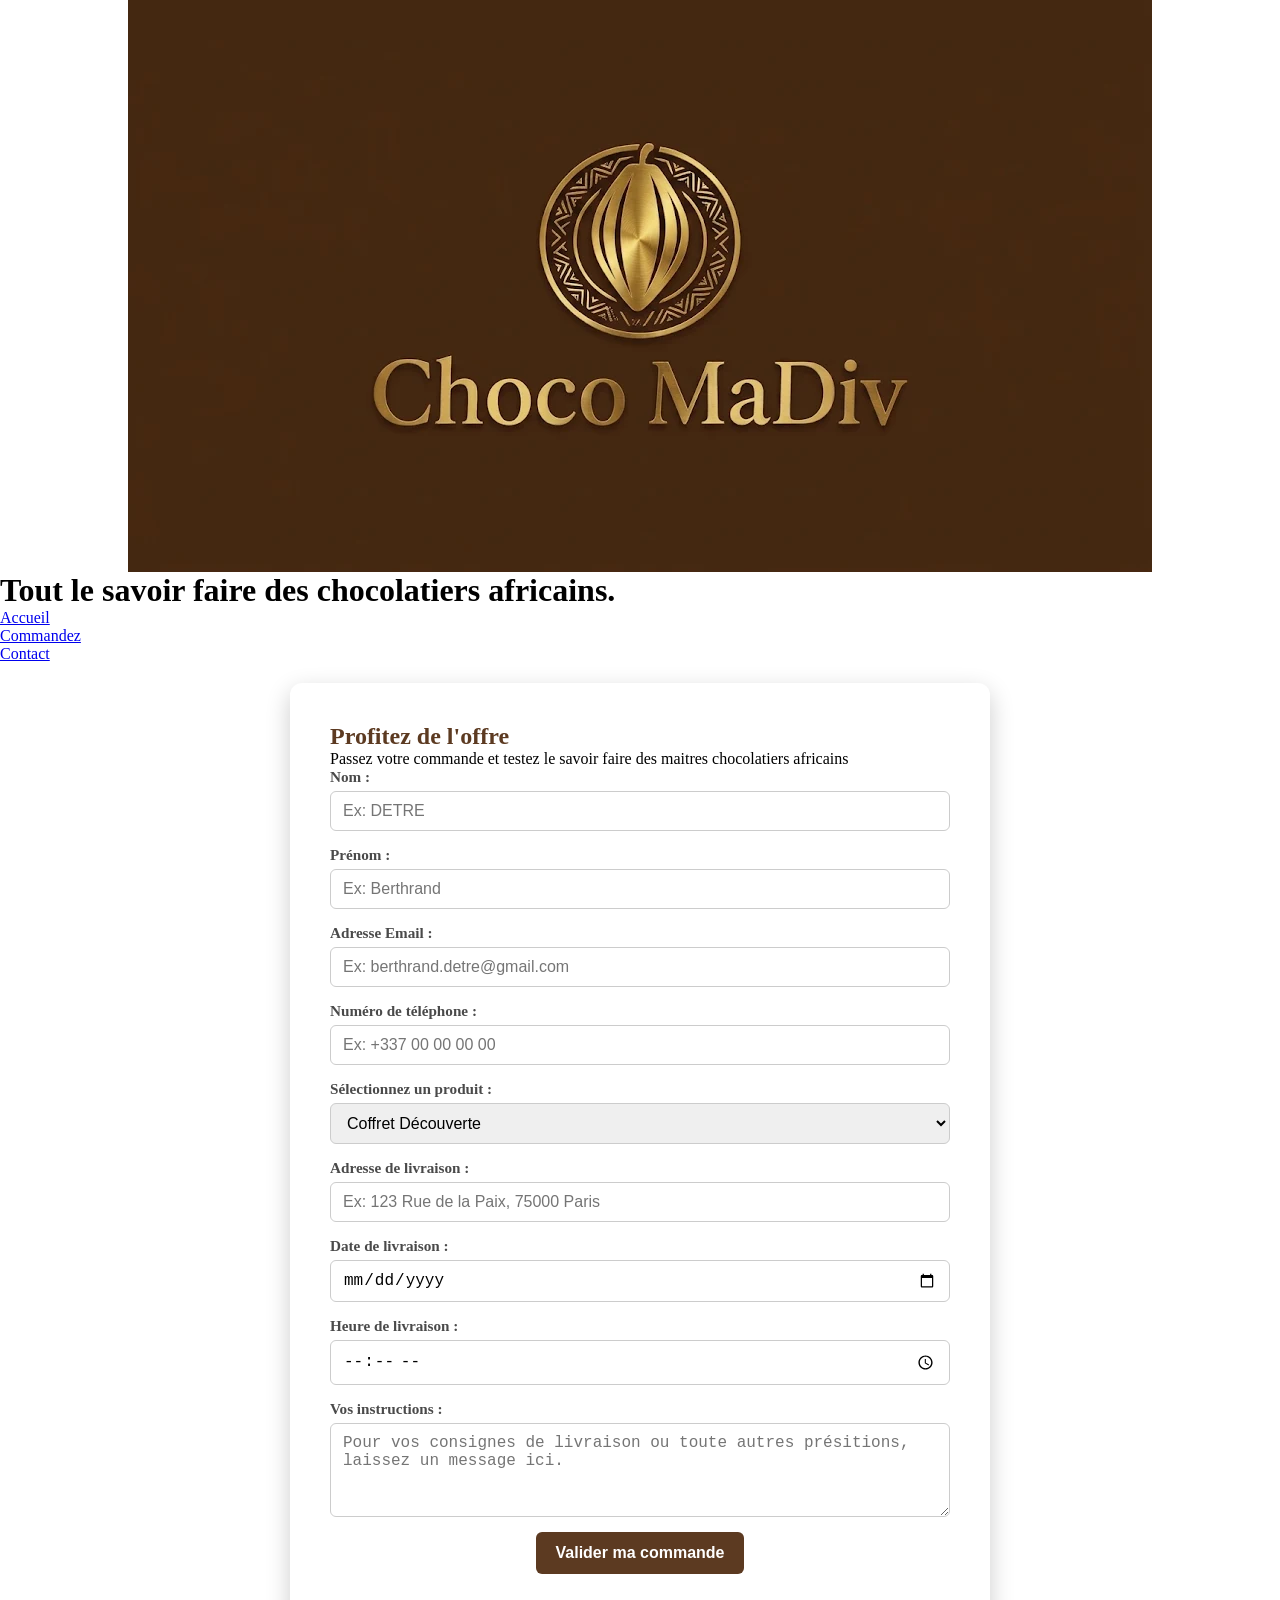
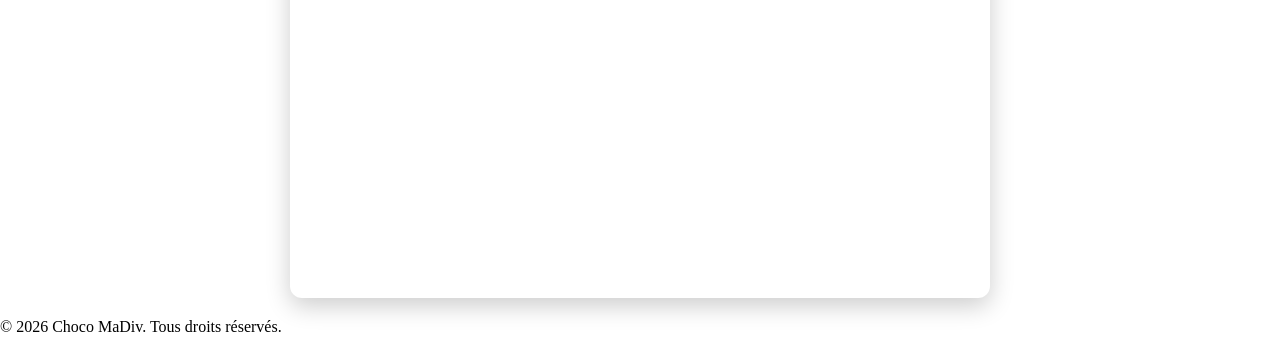
==== html/commandez.html @ d6d7c1d3 "Ajout du formulaire commandez.html et du CSS responsive" ====
<!DOCTYPE html>
<html lang="fr">
<head>
    <meta charset="UTF-8">
    <meta name="viewport" content="width=device-width, initial-scale=1.0">
    <title>Choco MaDiv</title>
    <link rel="stylesheet" href="../css/style.css">
    <link type="image/jpeg" rel="icon" href="../assets/images/favicon.jpg">
</head>
<body>
    <header>
        <div class="logo">
            <a href="../index.html" class="logo" title="Choco MaDiv">
                <img src="../assets/images/logo_MaDiv_2.webp" alt="logo_Choco_MaDiv">
            </a>
            <h1>Tout le savoir faire des chocolatiers africains.</h1>
        </div>
        <nav>
            <ul>
                <li><a href="../index.html">Accueil</a></li>
                <li><a href="commandez.html">Commandez</a></li>
                <li><a href="#">Contact</a></li>
            </ul>
        </nav>
    </header>
    
    <main>
        <section class="oder">
            <h2>Profitez de l'offre</h2>
            <p>Passez votre commande et testez le savoir faire des maitres chocolatiers africains</p>

            <div class="form">
                <form action="#" method="post">
                    <div>
                        <label for="name">Nom :</label>
                        <input type="text" id="name" name="name" placeholder="Ex: DETRE" required>
                    </div>

                    <div>
                        <label for="surname">Prénom :</label>
                        <input type="text" id="surname" name="surname" placeholder="Ex: Berthrand" required>
                    </div>

                    <div>
                        <label for="email">Adresse Email :</label>
                        <input type="text" id="email" name="email" placeholder="Ex: berthrand.detre@gmail.com" required>
                    </div>

                    <div>
                        <label for="phone">Numéro de téléphone :</label>
                        <input type="text" id="phone" name="phone" placeholder="Ex: +337 00 00 00 00" required>
                    </div>

                    <div>
                        <label for="product">Sélectionnez un produit :</label>
                        <select id="product" name="product" required>
                            <option value="coffret_decouverte">Coffret Découverte</option>
                            <option value="coffret_gourmand">Coffret Gourmand</option>
                            <option value="coffret_prestige">Coffret Prestige</option>
                        </select>
                    </div>

                    <div>
                        <label for="adress">Adresse de livraison :</label>
                        <input type="text" id="adress" name="adress" placeholder="Ex: 123 Rue de la Paix, 75000 Paris" required>
                    </div>

                    <div>
                        <label for="date">Date de livraison :</label>
                        <input type="date" id="date" name="date" required>
                    </div>

                    <div>
                        <label for="time">Heure de livraison :</label>
                        <input type="time" id="time" name="time" required>
                    </div>

                    <div>
                        <label for="message">Vos instructions :</label>
                        <textarea name="message" id="message" rows="4" placeholder="Pour vos consignes de livraison ou toute autres présitions, laissez un message ici."></textarea>
                    </div>

                    <button type="submit">Valider ma commande</button>
                </form>
            </div>
        </section>

        <div>
            <iframe src="https://www.google.com/maps/embed?pb=!1m18!1m12!1m3!1d3978.7289540922707!2d15.278317499999998!3d-4.272824700000001!2m3!1f0!2f0!3f0!3m2!1i1024!2i768!4f13.1!3m3!1m2!1s0x1a6a33125907a675%3A0xeab0dace756562a6!2sLe%20Souk%20Restaurant!5e0!3m2!1sen!2sfr!4v1794083373729!5m2!1sen!2sfr" width="400" height="300" style="border:0;" allowfullscreen="" loading="lazy" referrerpolicy="strict-origin-when-cross-origin"></iframe>
        </div>
    </main>

    <footer>&copy; 2026 Choco MaDiv. Tous droits réservés.</footer>
</body>
</html>
---- css/style.css ----
*,::after,::before{
    padding: 0;
    margin: 0;
    box-sizing: border-box;
}

main {
    background-color: #ffffff; 
    max-width: 700px;
    padding: 40px;
    border-radius: 12px;
    box-shadow: 0 8px 24px #00000033;
    margin: 20px auto;
    box-sizing: border-box;
    display: flex;
    flex-direction: column;
    gap: 30px;
}


main h2 {           
    color: #5c3a21;
    margin-top: 0;
}


form {
    display: flex;
    flex-direction: column;
    gap: 15px;
}

form div {
    display: flex;
    flex-direction: column;
    gap: 5px;
    text-align: left;
}

label {
    font-weight: 600;
    color: #4a4a4a;
    font-size: 0.95rem;
}

input, select, textarea {
    width: 100%;
    padding: 10px 12px;
    border: 1px solid #ccc;
    border-radius: 6px;
    font-size: 1rem;
    box-sizing: border-box;
}

input:focus, select:focus, textarea:focus {
    outline: none;
    border-color: #ad8b60;
}

textarea {
    resize: vertical;
}

button[type="submit"], main button {
    background-color: #5c3a21;
    color: #ffffff;
    border: none;
    padding: 12px 20px;
    font-size: 1rem;
    font-weight: bold;
    border-radius: 6px;
    cursor: pointer;
    align-self: center;
}

button[type="submit"]:hover, main button:hover {
    background-color: #3d2615;
}


main button a {
    color: #ffffff;
    text-decoration: none;
}

iframe {
    width: 100%;
    height: 250px;
    border-radius: 8px;
}

header img {
    max-width: 100%;        
    height: auto;           
    display: block;
    margin: 0 auto;
}
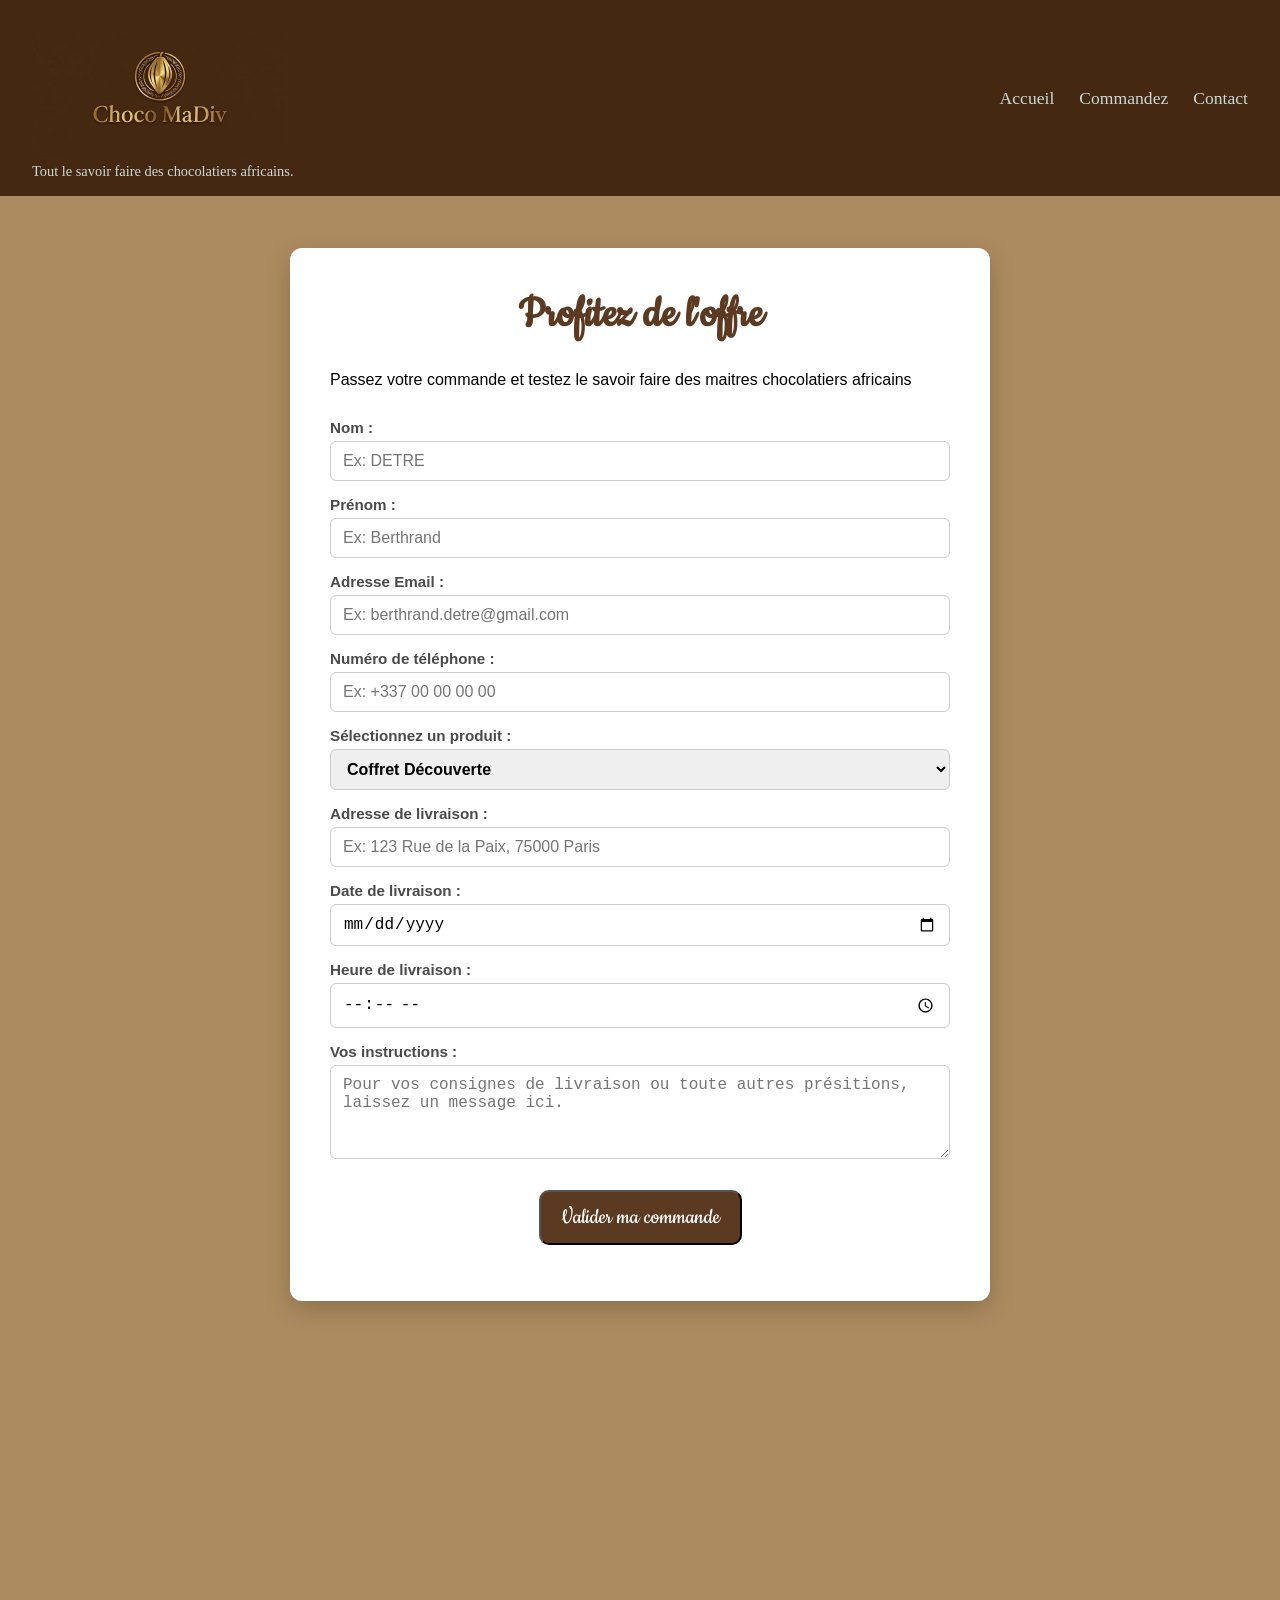
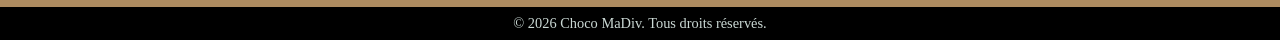
==== commit f319718b: "Finalisation de la mise en forme et correction des formulaires" ====
--- a/html/commandez.html
+++ b/html/commandez.html
@@ -6,6 +6,9 @@
     <title>Choco MaDiv</title>
     <link rel="stylesheet" href="../css/style.css">
     <link type="image/jpeg" rel="icon" href="../assets/images/favicon.jpg">
+    <link rel="preconnect" href="https://fonts.googleapis.com">
+    <link rel="preconnect" href="https://fonts.gstatic.com" crossorigin>
+    <link href="https://fonts.googleapis.com/css2?family=Cookie&display=swap" rel="stylesheet">
 </head>
 <body>
     <header>
@@ -51,7 +54,7 @@
                         <input type="text" id="phone" name="phone" placeholder="Ex: +337 00 00 00 00" required>
                     </div>
 
-                    <div>
+                    <div class="coffret">
                         <label for="product">Sélectionnez un produit :</label>
                         <select id="product" name="product" required>
                             <option value="coffret_decouverte">Coffret Découverte</option>
--- a/css/style.css
+++ b/css/style.css
@@ -4,7 +4,7 @@
     box-sizing: border-box;
 }
 
-main {
+main .oder {
     background-color: #ffffff; 
     max-width: 700px;
     padding: 40px;
@@ -18,9 +18,14 @@
 }
 
 
-main h2 {           
+main .oder h2 {           
     color: #5c3a21;
     margin-top: 0;
+    font-family: "Cookie", cursive;
+    display:flex;
+    justify-content: center;
+    font-size: 3rem;
+    font-style: normal;
 }
 
 
@@ -41,6 +46,11 @@
     font-weight: 600;
     color: #4a4a4a;
     font-size: 0.95rem;
+}
+
+.coffret label,
+.coffret select {
+    font-weight: bold;
 }
 
 input, select, textarea {
@@ -62,36 +72,276 @@
 }
 
 button[type="submit"], main button {
+    display: flex;
+    justify-content: center;
+    padding: 12px 20px;
+    margin: 1rem;
+    font-family: "Cookie", cursive;
+    font-size: 1.5rem;
+    font-weight: 500;
     background-color: #5c3a21;
     color: #ffffff;
-    border: none;
-    padding: 12px 20px;
-    font-size: 1rem;
-    font-weight: bold;
-    border-radius: 6px;
     cursor: pointer;
     align-self: center;
+    border-radius: 10px;
 }
 
 button[type="submit"]:hover, main button:hover {
     background-color: #3d2615;
 }
 
-
-main button a {
+iframe {
+    width: 100%;
+    height: 250px;
+    border-radius: 8px;
+}
+
+
+header{
+    background-color: #442811;
+    display: flex;
+    justify-content: space-between;
+    align-items: center;
+    padding: 1rem 2rem;
+}
+
+header img{
+    width: 16rem;
+    height: auto;
+    border-radius: 10px;
+}
+
+header h1{
+    font-size: 0.9rem;
+    color: #cbd9d5;
+    font-weight: normal;
+}
+
+header nav ul{
+    list-style: none;
+    display: flex;
+    gap: 25px;
+}
+
+header nav ul li a{
+    color: #cbd9d5;
+    text-decoration: none;
+    font-size: 1.1rem;
+    font-weight: 500;
+    transition: color 0.3s ease;
+}
+
+header nav ul li a:hover{
+    color: blanchedalmond;
+}
+
+footer{
+    background-color: black;
+    text-align: center;
+    color: #cbd9d5;
+    padding: 0.5rem;
+    font-size: 0.9rem; 
+}
+
+main{
+    background-color: #ad8b60;
+    font-family: Arial, Helvetica, sans-serif;
+    padding: 2rem;
+}
+
+.cookie-regular{
+  font-family: "Cookie", cursive;
+  font-weight: 400;
+  font-style: normal;
+}
+
+
+.welcom{
+    text-align: center;
+    padding: 20px;
+}
+
+.welcom h2{
+    color: #442811;
+    margin-bottom: 10px;
+    font-family: "Cookie", cursive;
+    font-size: 3rem;
+    font-style: normal;
+}
+
+.recette{
+    display: flex;
+    justify-content: center;
+    gap: 20px;
+    flex-wrap: wrap;
+    margin-top: 20px;
+}
+
+.recette article{
+    background: #fff;
+    border-radius: 8px;
+    padding: 15px;
+    width: 300px;
+    box-shadow: 0 4px 6px #0000001a;
+}
+
+.recette article h3{
+    font-family: "Cookie", cursive;
+    font-size: 2rem;
+}
+
+.recette ul li{
+    list-style: none;
+}
+
+.recette img{
+    width: 100%;
+    border-radius: 6px;
+}
+
+.product-grid{
+    display: flex;
+    justify-content: center;
+    gap: 20px;
+    flex-wrap: wrap;
+    padding: 20px;
+}
+
+.product-grid article{
+    background-color: #ffffff;
+    border-radius: 8px;
+    padding: 15px;
+    width: 320px;
+    box-shadow: 0 4px 8px #00000026;
+    display: flex;
+    flex-direction: column;
+    justify-content: space-between;
+}
+
+.product-grid img{
+    width: 100%;
+    height: 220px;
+    object-fit: cover;
+    border-radius: 6px;
+    margin-bottom: 12px;
+}
+
+.product-grid h3{
+    color: #442811;
+    font-size: 1.1rem;
+    margin-bottom: 8px;
+}
+
+.product-grid ul{
+    margin: 10px 0 10px 20px;
+    font-size: 0.9rem;
+    color: #333;
+}
+
+.product-grid .price{
+    font-size: 1.2rem;
+    font-weight: bold;
+    color: #8b4513;
+    margin-top: 10px;
+}
+
+
+.product3 .card-decouverte{
+    border-top: 4px solid #582c83;
+}
+
+.product3 .card-gourmand{
+    border-top: 4px solid #d4af37;
+}
+
+.product3 .card-prestige{
+    border-top: 4px solid #1b4d3e;
+}
+
+.map-container{
+    display: flex;
+    justify-content: center;
+    margin: 10px 0;
+}
+
+.map-container iframe{
+    border-radius: 15px;
+}
+
+.next-page{
+    display: flex;
+    justify-content: center;
+    align-items: center;
+    width: 100%;
+    margin: 2rem 0;
+}
+
+.next-page button{
+    background-color: #442811;
+    margin: 1rem;
+    padding: 1rem;
+    border-radius: 10px;
+}
+
+.next-page button a{
+    font-family: "Cookie", cursive;
     color: #ffffff;
     text-decoration: none;
-}
-
-iframe {
-    width: 100%;
-    height: 250px;
-    border-radius: 8px;
-}
-
-header img {
-    max-width: 100%;        
-    height: auto;           
-    display: block;
-    margin: 0 auto;
+    font-size: 1.5rem;
+    font-weight: 500;
+    cursor: pointer;
+}
+
+@media screen and (max-width: 768px) {
+    header {
+        flex-direction: column;
+        gap: 15px;
+        text-align: center;
+        padding: 1rem;
+    }
+
+    header nav ul {
+        gap: 15px;
+        flex-wrap: wrap;
+        justify-content: center;
+    }
+
+    .product-grid {
+        padding: 10px;
+        gap: 15px;
+    }
+
+    .product-grid article, .recette article {
+        width: 100%;
+        max-width: 350px;
+    }
+
+    .map-container iframe {
+        width: 100%;
+        max-width: 400px;
+        height: 250px;
+    }
+}
+
+@media screen and (max-width: 480px) {
+    header img {
+        width: 12rem;
+    }
+
+    header h1 {
+        font-size: 0.8rem;
+    }
+
+    main {
+        padding: 1rem 0.5rem;
+    }
+
+    .welcom h2 {
+        font-size: 2.2rem;
+    }
+
+    .next-page button {
+        width: 90%;
+        text-align: center;
+    }
 }
